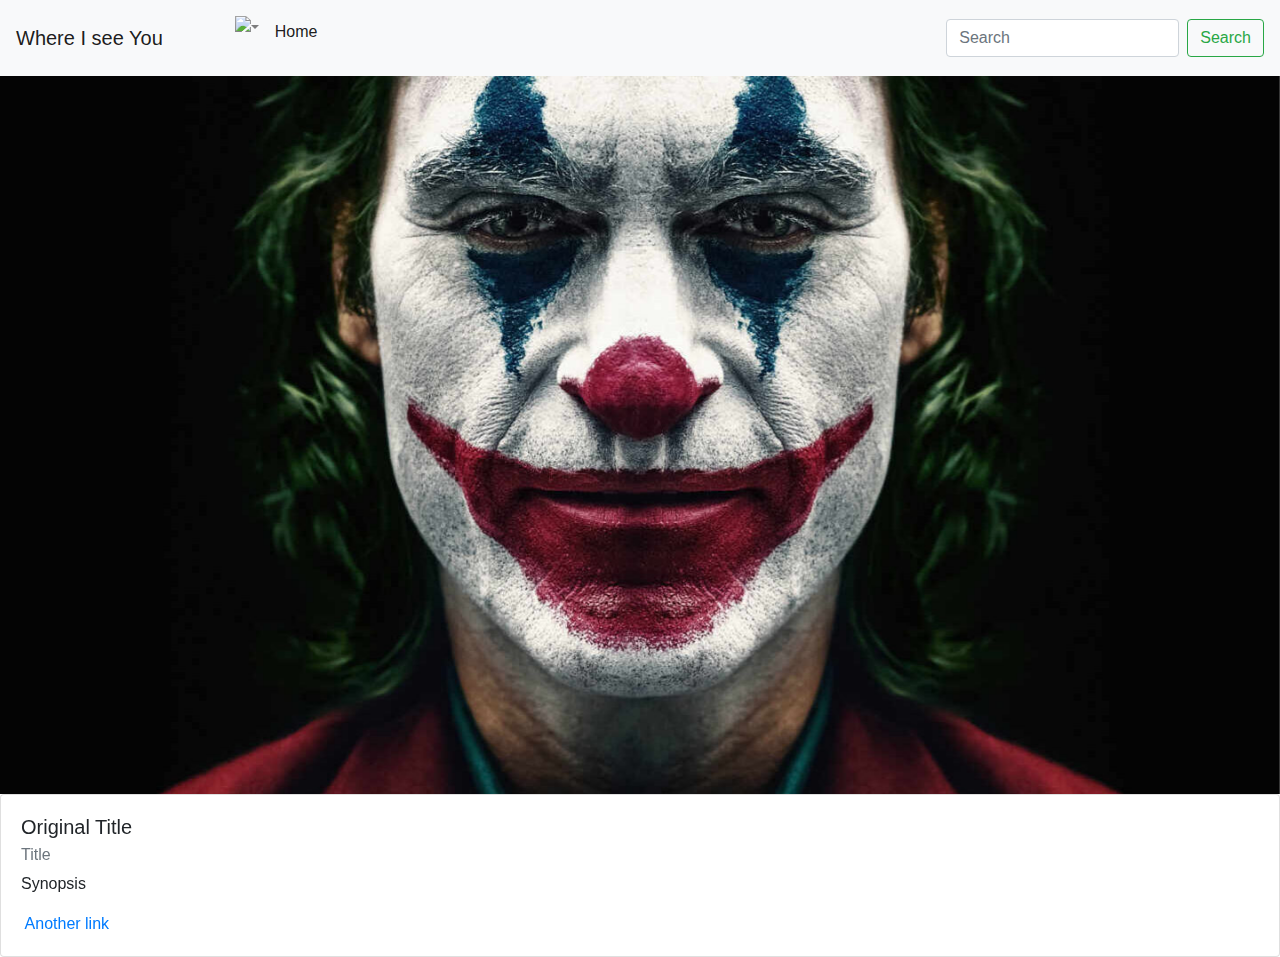
==== movie.html @ 59a6a97e "todo ok" ====
<!DOCTYPE html>
<html lang="en">
<head>
    <meta charset="UTF-8">
    <meta name="viewport" content="width=device-width, initial-scale=1.0">
    <title>Document</title>
    <link rel="stylesheet" href="style.css">
    <link rel="stylesheet" href="https://stackpath.bootstrapcdn.com/bootstrap/4.4.1/css/bootstrap.min.css" integrity="sha384-Vkoo8x4CGsO3+Hhxv8T/Q5PaXtkKtu6ug5TOeNV6gBiFeWPGFN9MuhOf23Q9Ifjh" crossorigin="anonymous">
    
</head>
<body>

    <!--NAVBAR-->
    <nav class="navbar navbar-expand-lg navbar-light bg-light">
      <a class="navbar-brand" href="index.html">Where I see You</a>
      <button class="navbar-toggler" type="button" data-toggle="collapse" data-target="#navbarSupportedContent" aria-controls="navbarSupportedContent" aria-expanded="false" aria-label="Toggle navigation">
          <span class="navbar-toggler-icon"></span>
        </button>
      
        <div class="collapse navbar-collapse" id="navbarSupportedContent">
          <ul class="navbar-nav mr-auto">
            <li class="nav-item dropdown">
              <img src="images/login.jpeg" class="nav-link dropdown-toggle ml-5" href="" id="navbarDropdown" role="button" data-toggle="dropdown" aria-haspopup="true" aria-expanded="false">
              
              <div class="dropdown-menu" aria-labelledby="navbarDropdown">
                <a class="dropdown-item" href="Login.html">Lo gin</a>
                <a class="dropdown-item" href="signIn.html">Sign in</a>
                <div class="dropdown-divider"></div>
            </div>
            </li>
            <li class="nav-item active">
              <p id="hello" class="nav-link mt-1" href="index.html">Home <span class="sr-only">(current)</span></p>
            </li>
          </ul>
          <form class="form-inline my-2 my-lg-0">
            <input id="search" class="form-control mr-sm-2" type="search" placeholder="Search" aria-label="Search">
            <button id="searchButton" class="btn btn-outline-success my-2 my-sm-0" type="button">Search</button>
          </form>
        </div>
      </nav>

      <div id="carouselExampleSlidesOnly" class="carousel slide" data-ride="carousel">
        <div class="carousel-inner">
          <div class="carousel-item active">
              <img id="imgSelected" class="d-block w-100" src="images/joker-2019-joaquin-phoenix-clown-5c-1440x808.jpg" class="d-block w-100" alt="...">
          </div>
        </div>
      </div>


      <div class="card">
        <div class="card-body">
          <h5 id="titleSelected" class="card-title">Original Title</h5>
          <h6 id="espTitle" class="card-subtitle mb-2 text-muted">Title</h6>
          <p id="synopsisSelected" class="card-text">Synopsis</p>
          <img id="posterApi" src="" alt="">
          <a href="#" class="card-link">Another link</a>
        </div>
      </div>


    <script src="helloUser.js"></script>
    <script src="script.js"></script>
    <script src="https://code.jquery.com/jquery-3.4.1.slim.min.js" integrity="sha384-J6qa4849blE2+poT4WnyKhv5vZF5SrPo0iEjwBvKU7imGFAV0wwj1yYfoRSJoZ+n" crossorigin="anonymous"></script>
    <script src="https://cdn.jsdelivr.net/npm/popper.js@1.16.0/dist/umd/popper.min.js" integrity="sha384-Q6E9RHvbIyZFJoft+2mJbHaEWldlvI9IOYy5n3zV9zzTtmI3UksdQRVvoxMfooAo" crossorigin="anonymous"></script>
    <script src="https://stackpath.bootstrapcdn.com/bootstrap/4.4.1/js/bootstrap.min.js" integrity="sha384-wfSDF2E50Y2D1uUdj0O3uMBJnjuUD4Ih7YwaYd1iqfktj0Uod8GCExl3Og8ifwB6" crossorigin="anonymous"></script>
   
</body>
</html>
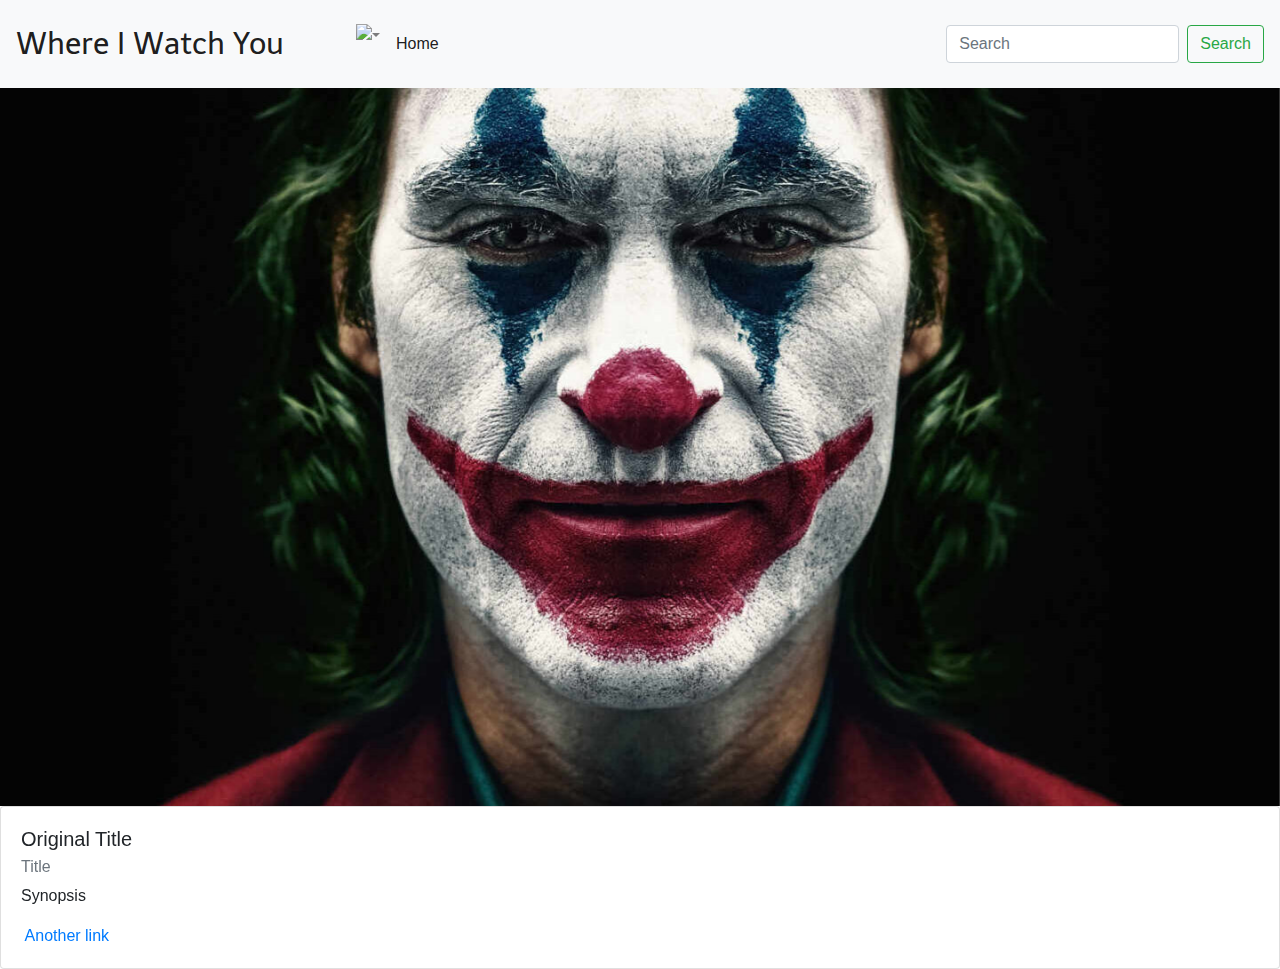
==== commit b050d153: "letres titulo ok" ====
--- a/movie.html
+++ b/movie.html
@@ -6,13 +6,14 @@
     <title>Document</title>
     <link rel="stylesheet" href="style.css">
     <link rel="stylesheet" href="https://stackpath.bootstrapcdn.com/bootstrap/4.4.1/css/bootstrap.min.css" integrity="sha384-Vkoo8x4CGsO3+Hhxv8T/Q5PaXtkKtu6ug5TOeNV6gBiFeWPGFN9MuhOf23Q9Ifjh" crossorigin="anonymous">
-    
+    <link rel="stylesheet" href="style.css">
+    <link href="https://fonts.googleapis.com/css?family=Fugaz+One|Righteous|Telex&display=swap" rel="stylesheet">
 </head>
 <body>
 
     <!--NAVBAR-->
     <nav class="navbar navbar-expand-lg navbar-light bg-light">
-      <a class="navbar-brand" href="index.html">Where I see You</a>
+      <a class="navbar-brand" href="index.html">Where I Watch You</a>
       <button class="navbar-toggler" type="button" data-toggle="collapse" data-target="#navbarSupportedContent" aria-controls="navbarSupportedContent" aria-expanded="false" aria-label="Toggle navigation">
           <span class="navbar-toggler-icon"></span>
         </button>
@@ -20,7 +21,7 @@
         <div class="collapse navbar-collapse" id="navbarSupportedContent">
           <ul class="navbar-nav mr-auto">
             <li class="nav-item dropdown">
-              <img src="images/login.jpeg" class="nav-link dropdown-toggle ml-5" href="" id="navbarDropdown" role="button" data-toggle="dropdown" aria-haspopup="true" aria-expanded="false">
+              <img src="images/login.jpeg" class="nav-link dropdown-toggle ml-5 mt-2" href="" id="navbarDropdown" role="button" data-toggle="dropdown" aria-haspopup="true" aria-expanded="false">
               
               <div class="dropdown-menu" aria-labelledby="navbarDropdown">
                 <a class="dropdown-item" href="Login.html">Lo gin</a>
@@ -29,7 +30,7 @@
             </div>
             </li>
             <li class="nav-item active">
-              <p id="hello" class="nav-link mt-1" href="index.html">Home <span class="sr-only">(current)</span></p>
+              <p id="hello" class="nav-link mt-3" href="index.html">Home <span class="sr-only">(current)</span></p>
             </li>
           </ul>
           <form class="form-inline my-2 my-lg-0">
--- a/style.css
+++ b/style.css
@@ -0,0 +1,13 @@
+.singin{
+    margin: 5% 30% ;
+}
+#centerHome{
+    margin-top: 50px;
+}
+#posterApi{
+    height: 300px;
+}
+.navbar-brand{
+    font-size: 30px;
+    font-family: 'Telex', sans-serif;
+}
--- a/style.css
+++ b/style.css
@@ -0,0 +1,13 @@
+.singin{
+    margin: 5% 30% ;
+}
+#centerHome{
+    margin-top: 50px;
+}
+#posterApi{
+    height: 300px;
+}
+.navbar-brand{
+    font-size: 30px;
+    font-family: 'Telex', sans-serif;
+}
